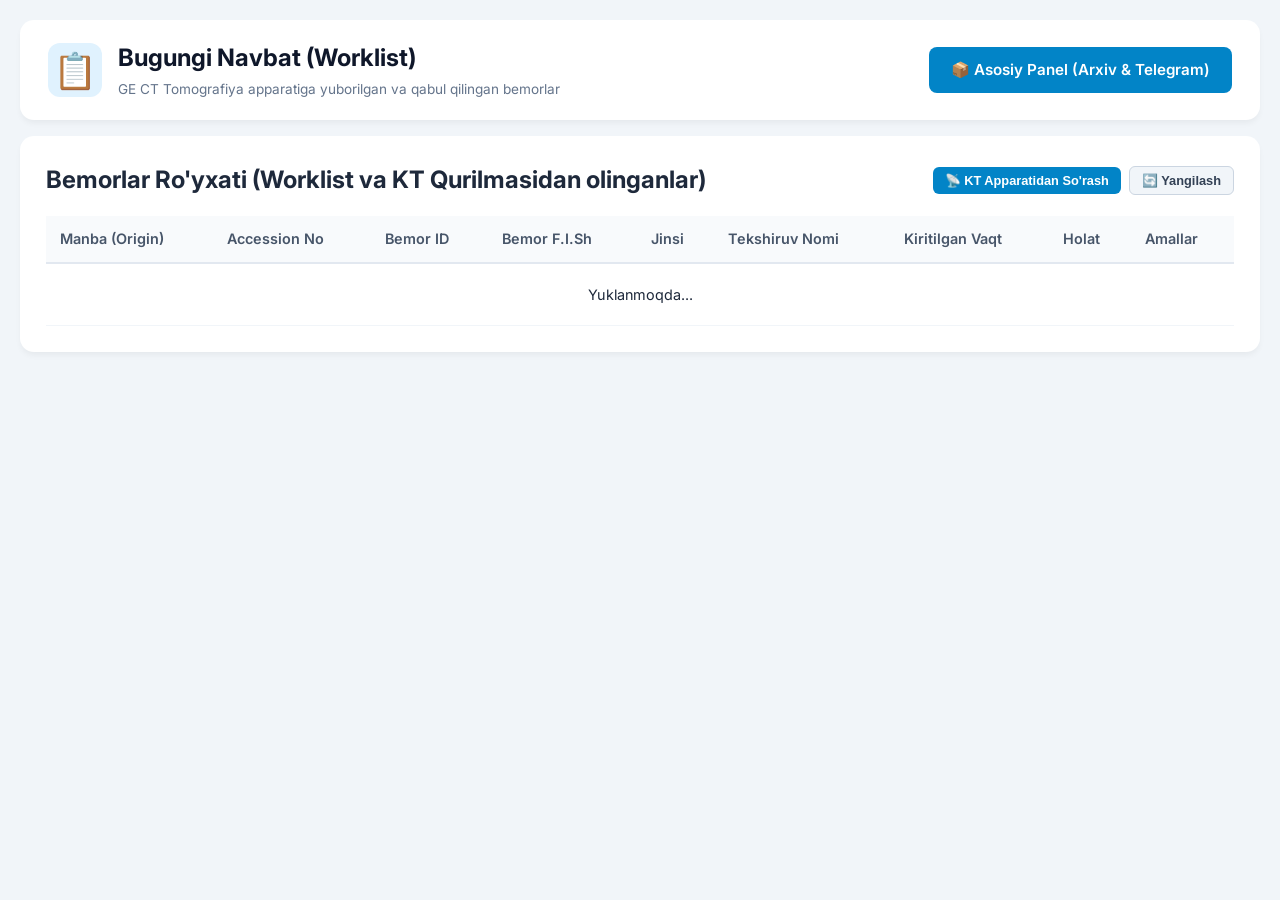
==== web/list.html @ f5a55ad8 "feat: complete Sabadarmon MSKT PACS system with 727 CT sync, separate server download/telegram actio" ====
<!DOCTYPE html>
<html lang="uz">
<head>
    <meta charset="UTF-8">
    <meta name="viewport" content="width=device-width, initial-scale=1.0">
    <title>Bugungi Navbat — Sabadarmon MSKT</title>
    <link rel="stylesheet" href="styles.css">
    <link href="https://fonts.googleapis.com/css2?family=Inter:wght@400;500;600;700&display=swap" rel="stylesheet">
</head>
<body>
    <div class="app-container">
        <!-- HEADER -->
        <header class="header">
            <div class="logo-section">
                <div class="logo-icon">📋</div>
                <div>
                    <h1>Bugungi Navbat (Worklist)</h1>
                    <span class="subtitle">GE CT Tomografiya apparatiga yuborilgan va qabul qilingan bemorlar</span>
                </div>
            </div>
            <div style="display: flex; gap: 10px; align-items: center;">
                <a href="/" class="btn btn-primary" style="text-decoration: none; display: flex; align-items: center; gap: 6px;">
                    📦 Asosiy Panel (Arxiv & Telegram)
                </a>
            </div>
        </header>

        <!-- ASOSIY JADVAL KARTASI -->
        <main class="card">
            <div class="table-header">
                <h2>Bemorlar Ro'yxati (Worklist va KT Qurilmasidan olinganlar)</h2>
                <div style="display: flex; gap: 8px; align-items: center; flex-wrap: wrap;">
                    <button class="btn btn-sm btn-primary" onclick="pollCTNow()" id="btn-poll-ct">
                        📡 KT Apparatidan So'rash
                    </button>
                    <button class="btn btn-sm btn-refresh" onclick="loadWorklist()">🔄 Yangilash</button>
                </div>
            </div>

            <div class="table-responsive">
                <table class="data-table">
                    <thead>
                        <tr>
                            <th>Manba (Origin)</th>
                            <th>Accession No</th>
                            <th>Bemor ID</th>
                            <th>Bemor F.I.Sh</th>
                            <th>Jinsi</th>
                            <th>Tekshiruv Nomi</th>
                            <th>Kiritilgan Vaqt</th>
                            <th>Holat</th>
                            <th>Amallar</th>
                        </tr>
                    </thead>
                    <tbody id="worklist-tbody">
                        <tr><td colspan="9" class="text-center" style="padding: 20px; text-align: center;">Yuklanmoqda...</td></tr>
                    </tbody>
                </table>
            </div>
        </main>
    </div>

    <!-- CUSTOM MODAL DIALOG (YENGIL BOX) -->
    <div id="custom-modal-backdrop" class="modal-backdrop" onclick="handleBackdropClick(event)">
        <div class="modal-box" id="modal-box-content">
            <div class="modal-header">
                <h3 id="modal-title">Bildirishnoma</h3>
                <button class="modal-close-btn" onclick="closeCustomModal()">✕</button>
            </div>
            <div class="modal-body" id="modal-message">
                Xabar matni
            </div>
            <div class="modal-footer" id="modal-footer">
                <button class="btn btn-secondary btn-sm" onclick="closeCustomModal()">Yopish</button>
            </div>
        </div>
    </div>

    <script>
        // Modal boshqaruvi
        function showDialog({ title = "Bildirishnoma", message, onConfirm = null, confirmText = "Ha", cancelText = "Bekor qilish" }) {
            const backdrop = document.getElementById('custom-modal-backdrop');
            const titleEl = document.getElementById('modal-title');
            const msgEl = document.getElementById('modal-message');
            const footerEl = document.getElementById('modal-footer');
            
            titleEl.innerText = title;
            msgEl.innerText = message;
            
            if (onConfirm) {
                footerEl.innerHTML = `
                    <button class="btn btn-secondary btn-sm" onclick="closeCustomModal()">${cancelText}</button>
                    <button class="btn btn-primary btn-sm" id="btn-modal-confirm">${confirmText}</button>
                `;
                document.getElementById('btn-modal-confirm').onclick = () => {
                    closeCustomModal();
                    onConfirm();
                };
            } else {
                footerEl.innerHTML = `<button class="btn btn-primary btn-sm" onclick="closeCustomModal()">Tushunarli</button>`;
            }
            backdrop.classList.add('active');
        }

        function closeCustomModal() {
            const backdrop = document.getElementById('custom-modal-backdrop');
            if (backdrop) backdrop.classList.remove('active');
        }

        function handleBackdropClick(e) {
            if (e.target.id === 'custom-modal-backdrop') {
                closeCustomModal();
            }
        }

        // Navbatni yuklash
        async function loadWorklist() {
            try {
                const res = await fetch('/api/worklist');
                const list = await res.json();
                const tbody = document.getElementById('worklist-tbody');
                
                if (list.length === 0) {
                    tbody.innerHTML = `<tr><td colspan="9" style="text-align: center; color: #94a3b8; padding: 24px;">Bugungi kunda hali bemorlar kiritilmagan.</td></tr>`;
                    return;
                }

                tbody.innerHTML = list.map(item => {
                    const isCtOrigin = (item.origin === 'CT_DEVICE');
                    const originBadge = isCtOrigin
                        ? `<span class="badge-origin badge-origin-ct">⚠️ KT Konsolida</span>`
                        : `<span class="badge-origin badge-origin-web">🌐 Tizim (Web)</span>`;

                    const timeStr = item.scheduled_time || (item.created_at ? item.created_at.split('T')[1].substring(0, 8) : '-');
                    const statusClass = item.status === 'COMPLETED' ? 'status-sent' : (item.status === 'SCHEDULED' ? 'status-scheduled' : 'status-pending');
                    const statusText = item.status === 'COMPLETED' ? 'Bajarildi' : (item.status === 'SCHEDULED' ? 'Kutilmoqda' : item.status);

                    return `
                    <tr style="${isCtOrigin ? 'background: #fffbeb;' : ''}">
                        <td>${originBadge}</td>
                        <td><code>${item.accession_number}</code></td>
                        <td><strong>${item.patient_id}</strong></td>
                        <td><strong>${item.patient_name}</strong></td>
                        <td>${item.gender === 'M' ? 'Erkak' : (item.gender === 'F' ? 'Ayol' : '-')}</td>
                        <td>${item.exam_description || '-'}</td>
                        <td>${timeStr}</td>
                        <td><span class="badge-status ${statusClass}">${statusText}</span></td>
                        <td>
                            <button class="btn btn-sm btn-action-delete" onclick="deleteWorklistItem(${item.id})">O'chirish</button>
                        </td>
                    </tr>
                    `;
                }).join('');
            } catch (err) {
                console.error("Worklist yuklashda xatolik:", err);
            }
        }

        async function deleteWorklistItem(id) {
            showDialog({
                title: "O'chirishni tasdiqlang",
                message: "Ushbu bemorni navbatdan o'chirishni xohlaysizmi?",
                confirmText: "O'chirish",
                onConfirm: async () => {
                    try {
                        const res = await fetch(`/api/worklist/${id}`, { method: 'DELETE' });
                        if (res.ok) {
                            loadWorklist();
                        } else {
                            showDialog({ title: "Xatolik", message: "O'chirib bo'lmadi" });
                        }
                    } catch (err) {
                        showDialog({ title: "Xatolik", message: err.toString() });
                    }
                }
            });
        }

        async function pollCTNow() {
            const btn = document.getElementById('btn-poll-ct');
            const oldText = btn.innerText;
            btn.innerText = "📡 Tekshirilmoqda...";
            btn.disabled = true;
            try {
                const res = await fetch('/api/poll_ct', { method: 'POST' });
                const data = await res.json();
                if (data.status === 'ok') {
                    showDialog({
                        title: "KT Tekshiruvi",
                        message: `GE CT apparati bilan tekshirildi. ${data.count} ta bugungi tekshiruv aniqlandi.`
                    });
                    loadWorklist();
                } else {
                    showDialog({ title: "Xatolik", message: data.detail || "KT dan javob kelmadi" });
                }
            } catch (err) {
                showDialog({ title: "Xatolik", message: err.toString() });
            } finally {
                btn.innerText = oldText;
                btn.disabled = false;
            }
        }

        // Dastlabki yuklash va avto-yangilanish
        loadWorklist();
        setInterval(loadWorklist, 10000);
    </script>
</body>
</html>
---- web/styles.css ----
* {
    box-sizing: border-box;
    margin: 0;
    padding: 0;
}

body {
    font-family: 'Inter', -apple-system, BlinkMacSystemFont, "Segoe UI", Roboto, sans-serif;
    background-color: #f1f5f9;
    color: #1e293b;
    line-height: 1.5;
}

.app-container {
    max-width: 1350px;
    margin: 0 auto;
    padding: 20px;
}

/* HEADER */
.header {
    display: flex;
    justify-content: space-between;
    align-items: center;
    background: #ffffff;
    padding: 20px 28px;
    border-radius: 14px;
    box-shadow: 0 4px 6px -1px rgba(0, 0, 0, 0.05);
    margin-bottom: 16px;
}

.logo-section {
    display: flex;
    align-items: center;
    gap: 16px;
}

.logo-icon {
    font-size: 2.2rem;
    background: #e0f2fe;
    width: 54px;
    height: 54px;
    display: flex;
    align-items: center;
    justify-content: center;
    border-radius: 12px;
}

.header h1 {
    font-size: 1.5rem;
    font-weight: 700;
    color: #0f172a;
}

.subtitle {
    font-size: 0.85rem;
    color: #64748b;
}

.status-badges {
    display: flex;
    gap: 12px;
}

.badge {
    display: flex;
    align-items: center;
    gap: 8px;
    padding: 8px 14px;
    background: #f8fafc;
    border: 1px solid #e2e8f0;
    border-radius: 8px;
    font-size: 0.85rem;
}

.dot {
    width: 10px;
    height: 10px;
    border-radius: 50%;
    display: inline-block;
}

.dot.green { background: #22c55e; box-shadow: 0 0 6px rgba(34, 197, 94, 0.6); }
.dot.yellow { background: #eab308; box-shadow: 0 0 6px rgba(234, 179, 8, 0.6); }
.dot.red { background: #ef4444; box-shadow: 0 0 6px rgba(239, 68, 68, 0.6); }

/* SARIQ BILDIRISHNOMA (ALERT BANNER) */
.alert-banner {
    display: flex;
    align-items: center;
    gap: 12px;
    background: #fef08a;
    border: 1px solid #eab308;
    color: #854d0e;
    padding: 12px 18px;
    border-radius: 10px;
    margin-bottom: 16px;
    box-shadow: 0 2px 4px rgba(234, 179, 8, 0.15);
}

.alert-icon {
    font-size: 1.4rem;
}

.alert-content {
    flex: 1;
    font-size: 0.9rem;
}

.alert-close {
    background: none;
    border: none;
    font-size: 1.1rem;
    color: #854d0e;
    cursor: pointer;
    padding: 4px;
}

/* TABS */
.nav-tabs {
    display: flex;
    gap: 10px;
    margin-bottom: 20px;
}

.tab-btn {
    padding: 12px 20px;
    background: #ffffff;
    border: 1px solid #e2e8f0;
    border-radius: 10px;
    font-size: 0.95rem;
    font-weight: 600;
    color: #475569;
    cursor: pointer;
    transition: all 0.2s;
}

.tab-btn:hover {
    background: #f8fafc;
    color: #0284c7;
}

.tab-btn.active {
    background: #0284c7;
    color: #ffffff;
    border-color: #0284c7;
    box-shadow: 0 4px 10px rgba(2, 132, 199, 0.25);
}

/* CARDS */
.card {
    background: #ffffff;
    border-radius: 14px;
    padding: 26px;
    box-shadow: 0 4px 6px -1px rgba(0, 0, 0, 0.05);
}

.tab-content {
    display: none;
}

.tab-content.active {
    display: block;
}

.form-card h2 {
    font-size: 1.25rem;
    font-weight: 700;
    color: #0f172a;
    margin-bottom: 4px;
}

.form-desc {
    font-size: 0.9rem;
    color: #64748b;
    margin-bottom: 24px;
}

/* FORM */
.form-grid {
    display: grid;
    grid-template-columns: repeat(2, 1fr);
    gap: 18px;
}

.form-group {
    display: flex;
    flex-direction: column;
    gap: 6px;
}

.form-group.full-width {
    grid-column: span 2;
}

.form-group label {
    font-size: 0.85rem;
    font-weight: 600;
    color: #334155;
}

.form-group input, .form-group select {
    padding: 11px 14px;
    border: 1px solid #cbd5e1;
    border-radius: 8px;
    font-size: 0.95rem;
    outline: none;
    transition: border-color 0.2s;
}

.form-group input:focus, .form-group select:focus {
    border-color: #0284c7;
    box-shadow: 0 0 0 3px rgba(2, 132, 199, 0.15);
}

.form-actions {
    display: flex;
    gap: 12px;
    margin-top: 24px;
}

/* BUTTONS */
.btn {
    padding: 12px 22px;
    border-radius: 8px;
    font-size: 0.95rem;
    font-weight: 600;
    cursor: pointer;
    border: none;
    transition: all 0.2s;
}

.btn-primary {
    background: #0284c7;
    color: #ffffff;
}

.btn-primary:hover {
    background: #0369a1;
}

.btn-secondary {
    background: #e2e8f0;
    color: #334155;
}

.btn-secondary:hover {
    background: #cbd5e1;
}

.btn-sm {
    padding: 6px 12px;
    font-size: 0.8rem;
    border-radius: 6px;
}

.btn-refresh {
    background: #f1f5f9;
    border: 1px solid #cbd5e1;
    color: #334155;
}

.btn-refresh:hover {
    background: #e2e8f0;
}

.btn-action-view {
    background: #0284c7;
    color: #ffffff;
}

.btn-action-resend {
    background: #3b82f6;
    color: #ffffff;
}

.btn-action-delete {
    background: #ef4444;
    color: #ffffff;
}

/* TABLE */
.table-header {
    display: flex;
    justify-content: space-between;
    align-items: center;
    margin-bottom: 18px;
}

.table-responsive {
    overflow-x: auto;
}

.data-table {
    width: 100%;
    border-collapse: collapse;
    font-size: 0.9rem;
}

.data-table th {
    background: #f8fafc;
    color: #475569;
    font-weight: 600;
    text-align: left;
    padding: 12px 14px;
    border-bottom: 2px solid #e2e8f0;
}

.data-table td {
    padding: 12px 14px;
    border-bottom: 1px solid #f1f5f9;
    color: #1e293b;
}

.data-table tr:hover {
    background: #f8fafc;
}

.badge-status {
    padding: 4px 8px;
    border-radius: 6px;
    font-size: 0.75rem;
    font-weight: 600;
}

.status-scheduled { background: #fef3c7; color: #b45309; }
.status-sent { background: #dcfce7; color: #15803d; }
.status-pending { background: #e0f2fe; color: #0369a1; }
.status-failed { background: #fee2e2; color: #b91c1c; }
.status-on-ct { background: #ede9fe; color: #6d28d9; border: 1px solid #ddd6fe; }
.status-retrieving { background: #fef3c7; color: #b45309; border: 1px solid #fde68a; animation: pulse 2s infinite; }
.status-sending { background: #e0f2fe; color: #0284c7; border: 1px solid #bae6fd; animation: pulse 2s infinite; }

/* ORIGIN BADGES */
.badge-origin {
    padding: 4px 8px;
    border-radius: 6px;
    font-size: 0.75rem;
    font-weight: 600;
    display: inline-flex;
    align-items: center;
    gap: 4px;
}

.badge-origin-web {
    background: #e0f2fe;
    color: #0369a1;
    border: 1px solid #bae6fd;
}

.badge-origin-ct {
    background: #fef08a;
    color: #854d0e;
    border: 1px solid #fde047;
}

/* MONITOR TERMINAL */
.monitor-terminal {
    background: #090d16;
    border: 1px solid #1e293b;
    border-radius: 10px;
    padding: 18px;
    font-family: 'Consolas', 'Courier New', monospace;
    font-size: 0.88rem;
    max-height: 520px;
    overflow-y: auto;
}

.live-pulse {
    display: inline-block;
    width: 10px;
    height: 10px;
    border-radius: 50%;
    background: #ef4444;
    animation: pulse 1.5s infinite;
}

@keyframes pulse {
    0% { transform: scale(0.95); box-shadow: 0 0 0 0 rgba(239, 68, 68, 0.7); }
    70% { transform: scale(1); box-shadow: 0 0 0 8px rgba(239, 68, 68, 0); }
    100% { transform: scale(0.95); box-shadow: 0 0 0 0 rgba(239, 68, 68, 0); }
}

.logs-container {
    background: #0f172a;
    color: #94a3b8;
    font-family: monospace;
    font-size: 0.85rem;
    padding: 16px;
    border-radius: 8px;
    max-height: 450px;
    overflow-y: auto;
}

.log-entry {
    margin-bottom: 6px;
    line-height: 1.4;
}

.log-entry.INFO { color: #38bdf8; }
.log-entry.MONITOR { color: #facc15; font-weight: 500; }
.log-entry.WARNING { color: #fbbf24; background: rgba(251, 191, 36, 0.1); padding: 2px 4px; border-radius: 4px; }
.log-entry.ERROR { color: #f87171; }
.log-entry.SYSTEM { color: #4ade80; }

/* SEARCH & FILTER CONTROLS */
.filter-container {
    display: flex;
    gap: 12px;
    align-items: center;
    margin-bottom: 16px;
    flex-wrap: wrap;
}

.search-input {
    flex: 1;
    min-width: 250px;
    padding: 10px 14px;
    border: 1px solid #cbd5e1;
    border-radius: 8px;
    font-size: 0.9rem;
    outline: none;
    transition: all 0.2s;
}

.search-input:focus {
    border-color: #0284c7;
    box-shadow: 0 0 0 3px rgba(2, 132, 199, 0.15);
}

.filter-pills {
    display: flex;
    gap: 8px;
    flex-wrap: wrap;
}

.filter-pill {
    padding: 7px 14px;
    border-radius: 20px;
    font-size: 0.82rem;
    font-weight: 600;
    cursor: pointer;
    background: #f1f5f9;
    border: 1px solid #cbd5e1;
    color: #475569;
    transition: all 0.2s;
    user-select: none;
}

.filter-pill:hover {
    background: #e2e8f0;
}

.filter-pill.active {
    background: #0284c7;
    color: #ffffff;
    border-color: #0284c7;
}

.pagination-controls {
    display: flex;
    justify-content: space-between;
    align-items: center;
    margin-top: 16px;
    padding-top: 12px;
    border-top: 1px solid #e2e8f0;
    font-size: 0.88rem;
    color: #64748b;
    flex-wrap: wrap;
    gap: 10px;
}

.pagination-buttons {
    display: flex;
    gap: 6px;
    align-items: center;
}

.page-btn {
    padding: 6px 14px;
    border-radius: 6px;
    border: 1px solid #cbd5e1;
    background: #ffffff;
    font-size: 0.82rem;
    font-weight: 600;
    cursor: pointer;
    color: #334155;
    transition: all 0.2s;
}

.page-btn:hover:not(:disabled) {
    background: #f1f5f9;
    border-color: #94a3b8;
}

.page-btn:disabled {
    opacity: 0.45;
    cursor: not-allowed;
}

/* LIGHTWEIGHT MODAL / DIALOG BOXES */
.modal-backdrop {
    position: fixed;
    top: 0;
    left: 0;
    width: 100%;
    height: 100%;
    background: rgba(15, 23, 42, 0.45);
    backdrop-filter: blur(4px);
    display: flex;
    align-items: center;
    justify-content: center;
    z-index: 99999;
    opacity: 0;
    visibility: hidden;
    transition: opacity 0.2s ease, visibility 0.2s ease;
}

.modal-backdrop.active {
    opacity: 1;
    visibility: visible;
}

.modal-box {
    background: #ffffff;
    border-radius: 14px;
    padding: 24px;
    max-width: 460px;
    width: 90%;
    box-shadow: 0 20px 25px -5px rgba(0, 0, 0, 0.18), 0 10px 10px -5px rgba(0, 0, 0, 0.08);
    transform: scale(0.92);
    transition: transform 0.24s cubic-bezier(0.16, 1, 0.3, 1);
    position: relative;
}

.modal-backdrop.active .modal-box {
    transform: scale(1);
}

.modal-header {
    display: flex;
    justify-content: space-between;
    align-items: center;
    margin-bottom: 12px;
}

.modal-header h3 {
    margin: 0;
    font-size: 1.15rem;
    font-weight: 700;
    color: #0f172a;
}

.modal-close-btn {
    background: transparent;
    border: none;
    font-size: 1.25rem;
    color: #94a3b8;
    cursor: pointer;
    line-height: 1;
    padding: 4px;
    border-radius: 6px;
    transition: color 0.15s;
}

.modal-close-btn:hover {
    color: #0f172a;
    background: #f1f5f9;
}

.modal-body {
    font-size: 0.95rem;
    color: #334155;
    line-height: 1.5;
    margin-bottom: 22px;
}

.modal-footer {
    display: flex;
    justify-content: flex-end;
    gap: 10px;
}

/* PROGRESS BAR STYLES */
.progress-container {
    display: flex;
    flex-direction: column;
    gap: 4px;
    min-width: 140px;
}

.progress-track {
    width: 100%;
    height: 7px;
    background: #e2e8f0;
    border-radius: 6px;
    overflow: hidden;
}

.progress-fill {
    height: 100%;
    transition: width 0.3s ease;
    border-radius: 6px;
}

.progress-fill.ct-download {
    background: linear-gradient(90deg, #8b5cf6, #3b82f6);
}

.progress-fill.tg-upload {
    background: linear-gradient(90deg, #0284c7, #10b981);
}

/* STORAGE BADGES */
.badge-storage-local {
    display: inline-flex;
    align-items: center;
    gap: 4px;
    padding: 3px 8px;
    background: #ecfdf5;
    color: #047857;
    border: 1px solid #a7f3d0;
    border-radius: 6px;
    font-size: 0.76rem;
    font-weight: 600;
}

.badge-storage-remote {
    display: inline-flex;
    align-items: center;
    gap: 4px;
    padding: 3px 8px;
    background: #f5f3ff;
    color: #6d28d9;
    border: 1px solid #ddd6fe;
    border-radius: 6px;
    font-size: 0.76rem;
    font-weight: 600;
}

/* NAV LINK BUTTON */
.nav-link-btn {
    text-decoration: none;
    padding: 8px 14px;
    border-radius: 8px;
    font-size: 0.88rem;
    font-weight: 600;
    color: #0284c7;
    background: #f0f9ff;
    border: 1px solid #bae6fd;
    transition: all 0.2s;
    display: inline-flex;
    align-items: center;
    gap: 6px;
}

.nav-link-btn:hover {
    background: #e0f2fe;
    border-color: #7dd3fc;
}

.btn-action-download {
    background: #f0fdf4;
    color: #15803d;
    border: 1px solid #bbf7d0;
    cursor: pointer;
    border-radius: 6px;
    padding: 5px 9px;
    font-size: 0.76rem;
    font-weight: 600;
    transition: all 0.15s;
    white-space: nowrap;
}

.btn-action-download:hover {
    background: #dcfce7;
    border-color: #86efac;
}

.form-input {
    width: 100%;
    padding: 8px 12px;
    border: 1px solid #cbd5e1;
    border-radius: 6px;
    font-size: 0.85rem;
    color: #1e293b;
    outline: none;
    transition: border-color 0.15s;
    background: #fff;
    margin-top: 3px;
}

.form-input:focus {
    border-color: #3b82f6;
    box-shadow: 0 0 0 2px rgba(59, 130, 246, 0.15);
}
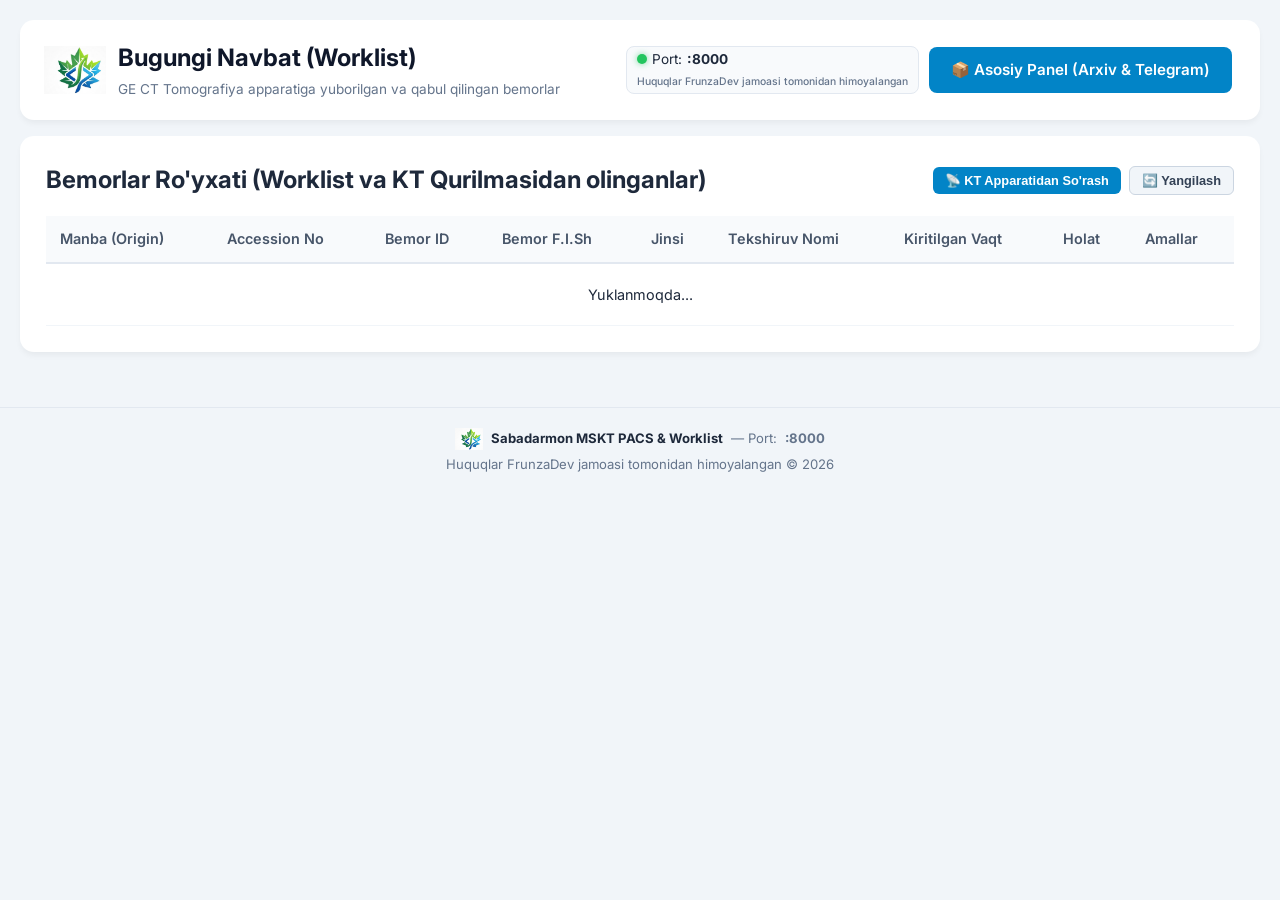
==== commit 3212853d: "feat: integrate FrunzaDev branding, live upload speed MB/s, MemorySession and thread-safe DB transac" ====
--- a/web/list.html
+++ b/web/list.html
@@ -4,6 +4,8 @@
     <meta charset="UTF-8">
     <meta name="viewport" content="width=device-width, initial-scale=1.0">
     <title>Bugungi Navbat — Sabadarmon MSKT</title>
+    <link rel="icon" type="image/x-icon" href="favicon.ico">
+    <link rel="icon" type="image/png" href="logo.png">
     <link rel="stylesheet" href="styles.css">
     <link href="https://fonts.googleapis.com/css2?family=Inter:wght@400;500;600;700&display=swap" rel="stylesheet">
 </head>
@@ -12,13 +14,23 @@
         <!-- HEADER -->
         <header class="header">
             <div class="logo-section">
-                <div class="logo-icon">📋</div>
+                <div class="logo-icon" style="background: transparent; padding: 0; display: flex; align-items: center; justify-content: center;">
+                    <img src="logo.png" alt="FrunzaDev" style="height: 48px; width: auto; object-fit: contain;">
+                </div>
                 <div>
                     <h1>Bugungi Navbat (Worklist)</h1>
                     <span class="subtitle">GE CT Tomografiya apparatiga yuborilgan va qabul qilingan bemorlar</span>
                 </div>
             </div>
             <div style="display: flex; gap: 10px; align-items: center;">
+                <div class="badge" style="display: flex; flex-direction: column; align-items: flex-start; line-height: 1.2; padding: 4px 10px;">
+                    <div style="display: flex; align-items: center; gap: 5px;">
+                        <span class="dot green"></span> Port: <strong>:8000</strong>
+                    </div>
+                    <div style="font-size: 0.65rem; color: #64748b; font-weight: 500; margin-top: 1px;">
+                        Huquqlar FrunzaDev jamoasi tomonidan himoyalangan
+                    </div>
+                </div>
                 <a href="/" class="btn btn-primary" style="text-decoration: none; display: flex; align-items: center; gap: 6px;">
                     📦 Asosiy Panel (Arxiv & Telegram)
                 </a>
@@ -205,5 +217,14 @@
         loadWorklist();
         setInterval(loadWorklist, 10000);
     </script>
+
+    <!-- FOOTER -->
+    <footer style="margin-top: 35px; padding: 20px 10px; text-align: center; border-top: 1px solid #e2e8f0; color: #64748b; font-size: 0.82rem;">
+        <div style="display: flex; align-items: center; justify-content: center; gap: 8px; margin-bottom: 5px;">
+            <img src="logo.png" alt="FrunzaDev" style="height: 22px; width: auto; vertical-align: middle;">
+            <strong style="color: #1e293b;">Sabadarmon MSKT PACS & Worklist</strong> — Port: <strong>:8000</strong>
+        </div>
+        <div>Huquqlar FrunzaDev jamoasi tomonidan himoyalangan &copy; 2026</div>
+    </footer>
 </body>
 </html>
